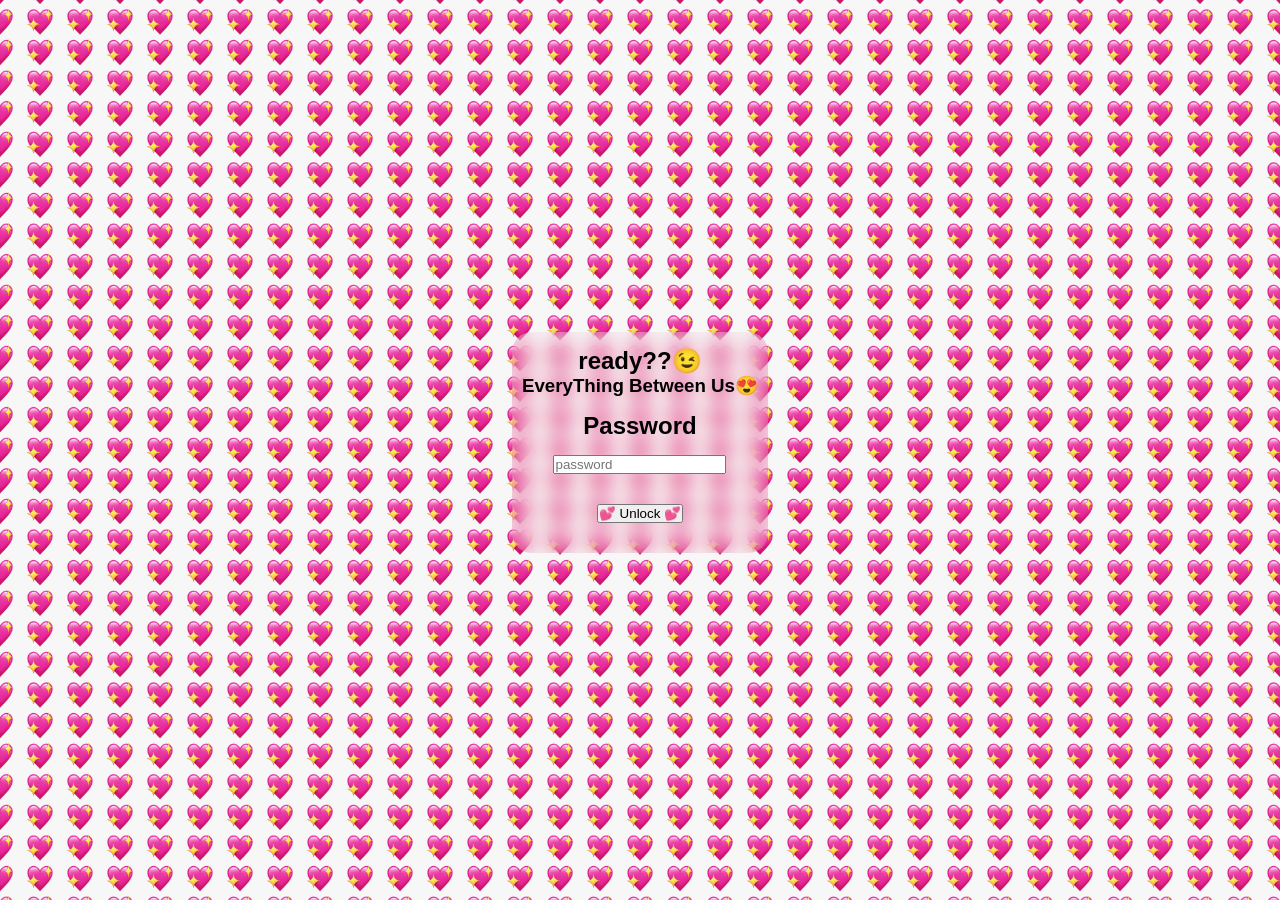
==== index.html @ 05d957c3 "first commit" ====
<!DOCTYPE html>
<html lang="en">
<head>
  <meta charset="UTF-8">
  <meta name="viewport" content="width=device-width, initial-scale=1.0">
  <link rel="stylesheet" href="style.css">
  <title>Document</title>
</head>
<body>
  <div class="container">
    <section class="main" id="main">
      <div class="bg">
        <div class="info">
          <h1 class="info_title"> ready??😉 <!-- 😉😍💕--></h1>
          <h3 class="info_desc"> EveryThing Between Us😍 </h3>
        </div>
        <div class="inp">
          <div>
            <h1 class="inp_title">Password</h1>
          </div>
          <div>
            <input type="password" id="pass" placeholder="password">
          </div>
        </div>
        <div class="btn">
          <button>💕 Unlock 💕</button>
        </div>
      </div>
    </section>
  </div>
  <script src="script.js"></script>
</body>
</html>
---- style.css ----
*{
  margin: 0;
  padding: 0;
  font-family: 'Segoe UI', Tahoma, Geneva, Verdana, sans-serif;
  box-sizing: border-box;
}

body{
  background-image: url(public/one2.jpg);
  background-size: 40px;
  background-position: center;
  background-repeat: repeat;
  height: 100vh;
  width: 100%;
}

.main{
  height: 100vh;
  display: flex;
  justify-content: center;
  align-items: center;

}

.main div{
  display: flex;
  flex-direction: column;
  align-items: center;
  margin-bottom: 15px;
}

.main .bg{
  backdrop-filter: blur(10px);
  border-radius: 20px;
  padding: 15px 10px;
}
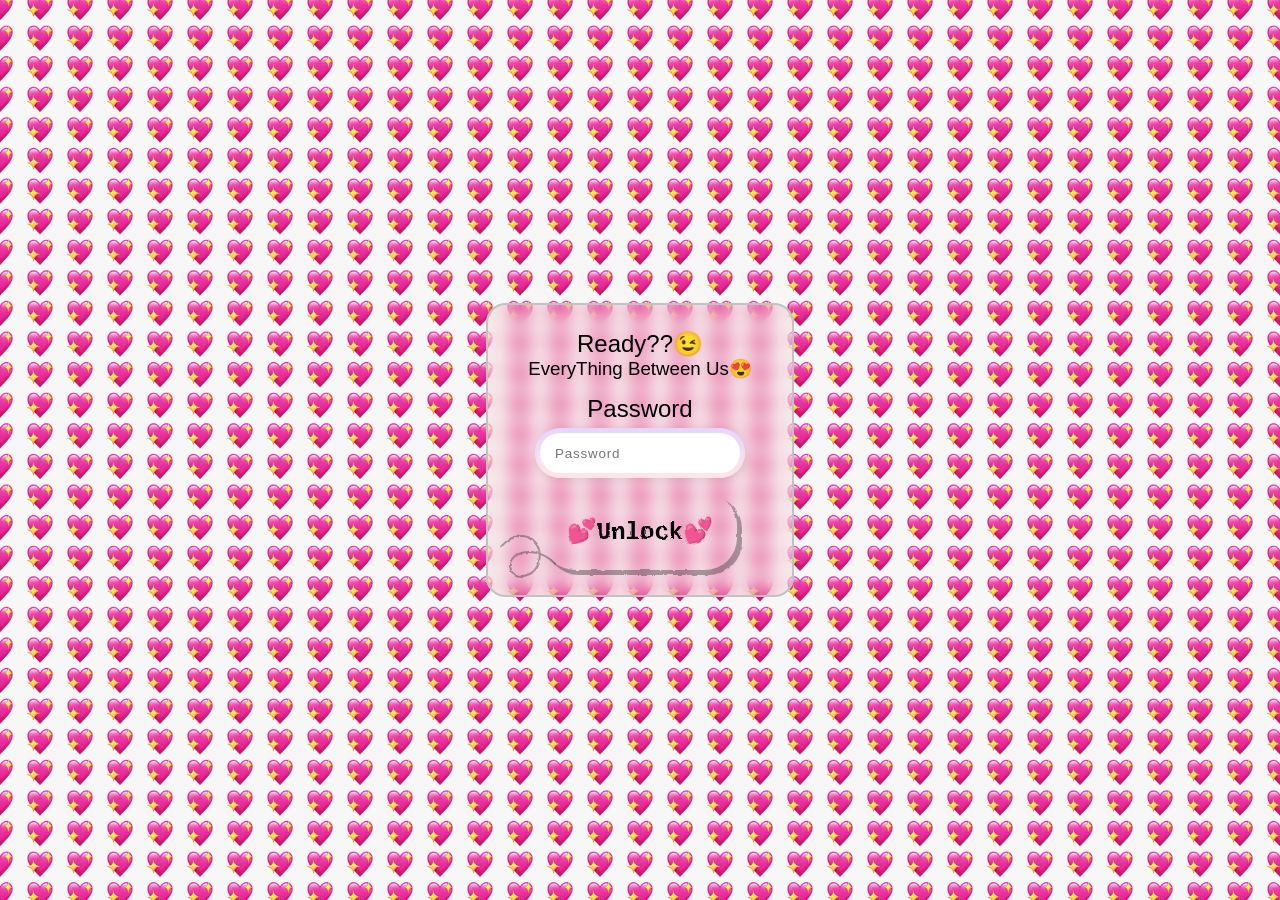
==== commit b846a415: "change in css" ====
--- a/index.html
+++ b/index.html
@@ -1,33 +1,72 @@
 <!DOCTYPE html>
 <html lang="en">
+
 <head>
   <meta charset="UTF-8">
   <meta name="viewport" content="width=device-width, initial-scale=1.0">
   <link rel="stylesheet" href="style.css">
   <title>Document</title>
 </head>
+
 <body>
   <div class="container">
     <section class="main" id="main">
       <div class="bg">
         <div class="info">
-          <h1 class="info_title"> ready??😉 <!-- 😉😍💕--></h1>
+          <h1 class="info_title"> Ready??😉
+            <!-- 😉😍💕-->
+          </h1>
           <h3 class="info_desc"> EveryThing Between Us😍 </h3>
         </div>
         <div class="inp">
-          <div>
+          <div class="inp_title_div">
             <h1 class="inp_title">Password</h1>
           </div>
-          <div>
-            <input type="password" id="pass" placeholder="password">
+          <div class="InputContainer">
+            <input placeholder="Password" id="input" class="input" name="text" type="text">
+
           </div>
         </div>
         <div class="btn">
-          <button>💕 Unlock 💕</button>
+          <button class="button">
+            <svg class="button-cosm" xmlns:xlink="http://www.w3.org/1999/xlink" fill="#000000" width="128" height="128" viewBox="0 0 256 256" id="Flat" xmlns="http://www.w3.org/2000/svg">
+              <path d="M243.07324,157.43945c-1.2334-1.47949-23.18847-27.34619-60.46972-41.05859-1.67579-17.97412-8.25293-34.36328-18.93653-46.87158C149.41309,52.8208,128.78027,44,104,44,54.51074,44,22.10059,88.57715,20.74512,90.4751a3.99987,3.99987,0,0,0,6.50781,4.65234C27.5625,94.6958,58.68359,52,104,52c22.36816,0,40.89648,7.85107,53.584,22.70508,8.915,10.437,14.65625,23.9541,16.65528,38.894A133.54185,133.54185,0,0,0,136,108c-25.10742,0-46.09473,6.48486-60.69434,18.75391-12.65234,10.63379-19.91015,25.39355-19.91015,40.49463a43.61545,43.61545,0,0,0,12.69336,31.21923C76.98438,207.3208,89.40234,212,104,212c23.98047,0,44.37305-9.4668,58.97461-27.37744,12.74512-15.6333,20.05566-37.145,20.05566-59.01953,0-.1128-.001-.22559-.001-.33838,33.62988,13.48486,53.62207,36.96631,53.89746,37.2959a4.00015,4.00015,0,0,0,6.14648-5.1211ZM104,204c-27.89746,0-40.60449-19.05078-40.60449-36.75146C63.39551,142.56592,86.11621,116,136,116a124.37834,124.37834,0,0,1,38.97266,6.32617q.05712,1.63038.05761,3.27686C175.03027,177.07129,139.29785,204,104,204Z"></path>
+            </svg>
+            <svg class="highlight" viewBox="0 0 144.75738 77.18431" preserveAspectRatio="none">
+              <g transform="translate(-171.52826,-126.11624)">
+                <g fill="none" stroke-width="17" stroke-linecap="round" stroke-miterlimit="10">
+                  <path d="M180.02826,169.45123c0,0 12.65228,-25.55115 24.2441,-25.66863c6.39271,-0.06479 -5.89143,46.12943 4.90937,50.63857c10.22345,4.2681 24.14292,-52.38336 37.86455,-59.80493c3.31715,-1.79413 -5.35094,45.88889 -0.78872,58.34589c5.19371,14.18125 33.36934,-58.38221 36.43049,-56.91633c4.67078,2.23667 -0.06338,44.42744 5.22574,47.53647c6.04041,3.55065 19.87185,-20.77286 19.87185,-20.77286"></path>
+                </g>
+              </g>
+            </svg>
+            💕Unlock💕
+          </button>
+
+          <svg height="0" width="0">
+            <filter id="handDrawnNoise">
+              <feTurbulence result="noise" numOctaves="8" baseFrequency="0.1" type="fractalNoise"></feTurbulence>
+              <feDisplacementMap yChannelSelector="G" xChannelSelector="R" scale="3" in2="noise" in="SourceGraphic"></feDisplacementMap>
+            </filter>
+            <filter id="handDrawnNoise2">
+              <feTurbulence result="noise" numOctaves="8" baseFrequency="0.1" seed="1010" type="fractalNoise"></feTurbulence>
+              <feDisplacementMap yChannelSelector="G" xChannelSelector="R" scale="3" in2="noise" in="SourceGraphic"></feDisplacementMap>
+            </filter>
+
+            <filter id="handDrawnNoiset">
+              <feTurbulence result="noise" numOctaves="8" baseFrequency="0.1" type="fractalNoise"></feTurbulence>
+              <feDisplacementMap yChannelSelector="G" xChannelSelector="R" scale="6" in2="noise" in="SourceGraphic"></feDisplacementMap>
+            </filter>
+            <filter id="handDrawnNoiset2">
+              <feTurbulence result="noise" numOctaves="8" baseFrequency="0.1" seed="1010" type="fractalNoise"></feTurbulence>
+              <feDisplacementMap yChannelSelector="G" xChannelSelector="R" scale="6" in2="noise" in="SourceGraphic"></feDisplacementMap>
+            </filter>
+          </svg>
+
         </div>
       </div>
     </section>
   </div>
   <script src="script.js"></script>
 </body>
+
 </html>
--- a/style.css
+++ b/style.css
@@ -1,36 +1,246 @@
-*{
+* {
   margin: 0;
   padding: 0;
-  font-family: 'Segoe UI', Tahoma, Geneva, Verdana, sans-serif;
+  font-family: "Segoe UI", Tahoma, Geneva, Verdana, sans-serif;
   box-sizing: border-box;
 }
 
-body{
+body {
   background-image: url(public/one2.jpg);
   background-size: 40px;
   background-position: center;
   background-repeat: repeat;
-  height: 100vh;
+  height: 90vh;
   width: 100%;
 }
 
-.main{
+.inp, .info{
+  margin-bottom: 15px;
+}
+
+.inp_title_div{
+  margin-bottom: 5px;
+}
+
+h1, h3{
+  font-weight: 500;
+}
+
+.main {
   height: 100vh;
   display: flex;
   justify-content: center;
   align-items: center;
-
-}
-
-.main div{
+}
+
+.main div {
   display: flex;
   flex-direction: column;
   align-items: center;
-  margin-bottom: 15px;
-}
-
-.main .bg{
+}
+
+.main .bg {
   backdrop-filter: blur(10px);
   border-radius: 20px;
-  padding: 15px 10px;
+  border: solid #c2c2c2 2px;
+  padding: 25px 40px;
+}
+.button {
+  text-align: center;
+  transition: 0.3s ease-in-out;
+  cursor: pointer;
+  background-color: transparent;
+  filter: url(#handDrawnNoise);
+  display: inline-flex;
+  align-items: center;
+  user-select: none;
+  font-family: "Courier New", monospace;
+  font-size: 1.5rem;
+  font-weight: bold;
+  padding: 1em;
+  border-width: 0px;
+  border-radius: 2rem;
+  box-shadow: #33333366 4px 4px 0 1px;
+  animation: idle 1s infinite ease-in-out;
+}
+
+.highlight {
+  position: absolute;
+  top: 0;
+  left: 0;
+  width: 100%;
+  height: 100%;
+  fill: rgba(255, 225, 0, 0.5);
+  stroke: rgba(255, 225, 0, 0.5); /* Yellow highlighter */
+  stroke-width: 10;
+  stroke-linecap: round;
+  pointer-events: none;
+  stroke-dasharray: 1000;
+  stroke-dashoffset: 1000;
+  transition: stroke-dashoffset 0.5s ease-in-out;
+}
+
+@keyframes idle {
+  0% {
+    filter: url(#handDrawnNoise);
+  }
+  50% {
+    rotate: 2.5deg;
+    filter: url(#handDrawnNoise2);
+  }
+  100% {
+    filter: url(#handDrawnNoise);
+  }
+}
+
+.button-cosm {
+  fill: #33333366;
+  transition: 0.3s ease-out;
+  scale: 0.5;
+  position: absolute;
+  translate: calc(-100% + 24px) 1.5rem;
+}
+
+.button:hover {
+  font-weight: bold;
+  border-width: 0px;
+  border-radius: 2rem;
+}
+
+.button:hover {
+  font-weight: bold;
+  border-width: 0px;
+  border-radius: 2rem;
+  rotate: -2.5deg;
+  animation: hover 2.5s infinite ease-in-out;
+}
+
+.button:hover .highlight {
+  stroke-dashoffset: 0;
+}
+
+.button:active .highlight {
+  stroke-dashoffset: 1000;
+  animation: highlight 5s infinite, col 0.5s forwards;
+  stroke: #bc4e2666;
+}
+
+@keyframes col {
+  0% {
+    stroke: rgba(255, 225, 0, 0.5);
+  }
+  100% {
+    stroke: #1c98eb66;
+  }
+}
+
+@keyframes highlight {
+  0% {
+    stroke-dashoffset: 0;
+  }
+  25% {
+    stroke-dashoffset: 1000;
+  }
+  50% {
+    stroke-dashoffset: 1000;
+  }
+  100% {
+    stroke-dashoffset: 0;
+  }
+}
+
+@keyframes hover {
+  0% {
+    rotate: 0deg;
+    filter: url(#handDrawnNoise);
+    translate: 0 0px;
+  }
+  25% {
+    rotate: -1deg;
+    filter: url(#handDrawnNoise2);
+    translate: 0 -2px;
+  }
+  50% {
+    rotate: 0deg;
+    filter: url(#handDrawnNoise);
+    translate: 0 2px;
+  }
+  75% {
+    rotate: -1deg;
+    filter: url(#handDrawnNoise2);
+    translate: 0 -2px;
+  }
+  100% {
+    rotate: 0deg;
+    filter: url(#handDrawnNoise);
+    translate: 0 0px;
+  }
+}
+
+.button:hover .button-cosm {
+  rotate: -15deg;
+  translate: calc(-100% + 22px) 1.9rem;
+}
+
+.button:active .button-cosm {
+  fill: #333333f1;
+  rotate: -135deg;
+  translate: calc(-100% + 55px) 1.6rem;
+  animation: none;
+}
+
+.button:active {
+  font-weight: bold;
+  border-width: 0px;
+  border-radius: 2rem;
+  box-shadow: inset #333333f1 4px 4px 0 1px;
+  rotate: -2.5deg;
+  animation: active 1s infinite ease-in-out;
+}
+
+@keyframes active {
+  0% {
+    filter: url(#handDrawnNoiset);
+    translate: 0 -1px;
+  }
+  25% {
+    rotate: -3deg;
+  }
+  50% {
+    filter: url(#handDrawnNoiset2);
+    translate: 0 1px;
+  }
+  66% {
+    rotate: 1.5deg;
+  }
+  100% {
+    filter: url(#handDrawnNoiset);
+    translate: 0 -1px;
+  }
+}
+.InputContainer {
+  width: 210px;
+  height: 50px;
+  display: flex;
+  align-items: center;
+  justify-content: center;
+  background: linear-gradient(to bottom,rgb(227, 213, 255),rgb(255, 231, 231));
+  border-radius: 30px;
+  overflow: hidden;
+  cursor: pointer;
+  box-shadow: 2px 2px 10px rgba(0, 0, 0, 0.075);
+}
+
+.input {
+  width: 200px;
+  height: 40px;
+  border: none;
+  outline: none;
+  caret-color: rgb(255, 81, 0);
+  background-color: rgb(255, 255, 255);
+  border-radius: 30px;
+  padding-left: 15px;
+  letter-spacing: 0.8px;
+  color: rgb(19, 19, 19);
+  font-size: 13.4px;
 }
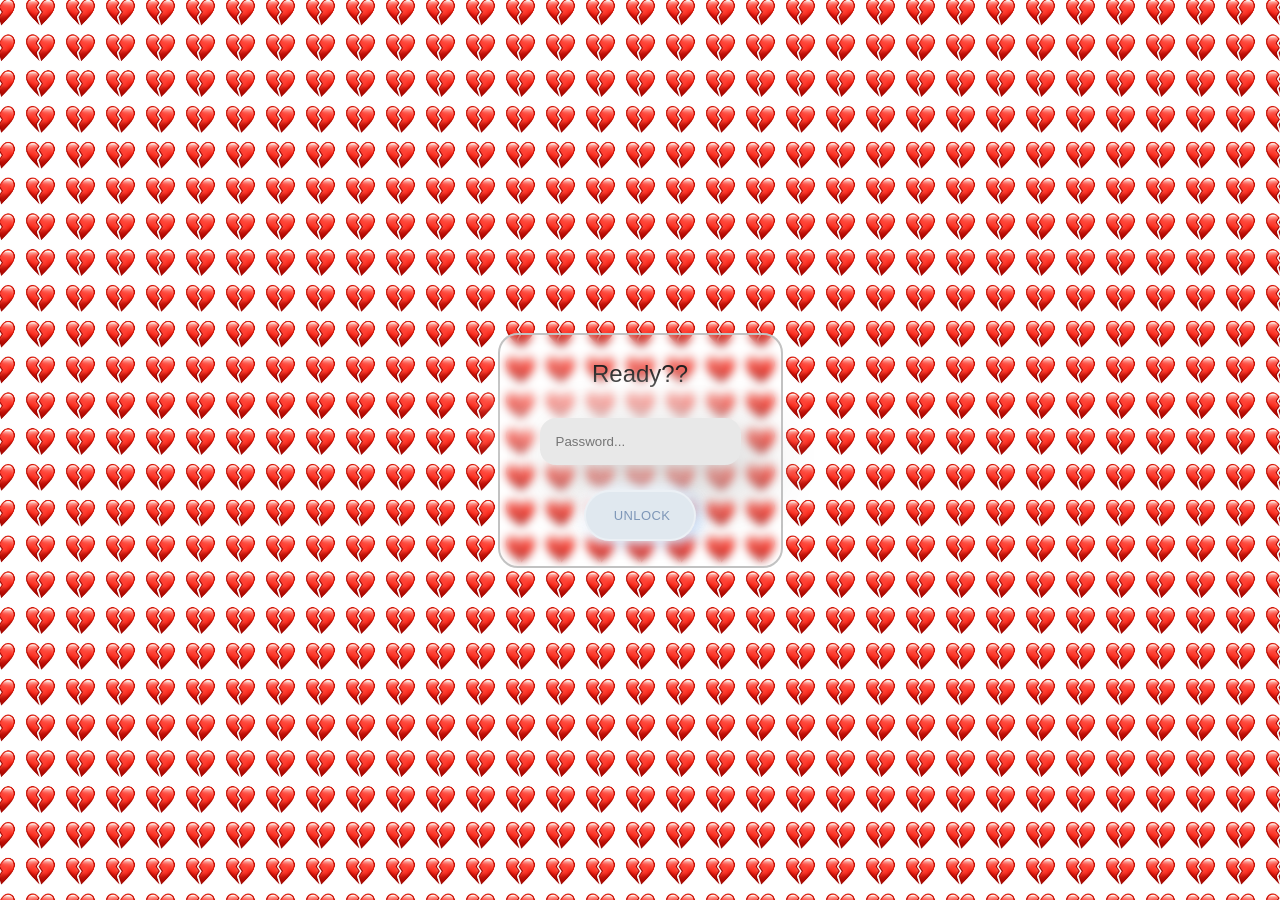
==== commit 25723d56: "Change in Main page nad index" ====
--- a/index.html
+++ b/index.html
@@ -13,56 +13,21 @@
     <section class="main" id="main">
       <div class="bg">
         <div class="info">
-          <h1 class="info_title"> Ready??😉
-            <!-- 😉😍💕-->
+          <h1 class="info_title"> Ready??
           </h1>
-          <h3 class="info_desc"> EveryThing Between Us😍 </h3>
+          <h3 class="info_desc"></h3>
         </div>
         <div class="inp">
           <div class="inp_title_div">
-            <h1 class="inp_title">Password</h1>
+            <h1 class="inp_title"></h1>
           </div>
           <div class="InputContainer">
-            <input placeholder="Password" id="input" class="input" name="text" type="text">
-
+            <input type="text" name="text" id="input" class="input" placeholder="Password...">
           </div>
         </div>
-        <div class="btn">
-          <button class="button">
-            <svg class="button-cosm" xmlns:xlink="http://www.w3.org/1999/xlink" fill="#000000" width="128" height="128" viewBox="0 0 256 256" id="Flat" xmlns="http://www.w3.org/2000/svg">
-              <path d="M243.07324,157.43945c-1.2334-1.47949-23.18847-27.34619-60.46972-41.05859-1.67579-17.97412-8.25293-34.36328-18.93653-46.87158C149.41309,52.8208,128.78027,44,104,44,54.51074,44,22.10059,88.57715,20.74512,90.4751a3.99987,3.99987,0,0,0,6.50781,4.65234C27.5625,94.6958,58.68359,52,104,52c22.36816,0,40.89648,7.85107,53.584,22.70508,8.915,10.437,14.65625,23.9541,16.65528,38.894A133.54185,133.54185,0,0,0,136,108c-25.10742,0-46.09473,6.48486-60.69434,18.75391-12.65234,10.63379-19.91015,25.39355-19.91015,40.49463a43.61545,43.61545,0,0,0,12.69336,31.21923C76.98438,207.3208,89.40234,212,104,212c23.98047,0,44.37305-9.4668,58.97461-27.37744,12.74512-15.6333,20.05566-37.145,20.05566-59.01953,0-.1128-.001-.22559-.001-.33838,33.62988,13.48486,53.62207,36.96631,53.89746,37.2959a4.00015,4.00015,0,0,0,6.14648-5.1211ZM104,204c-27.89746,0-40.60449-19.05078-40.60449-36.75146C63.39551,142.56592,86.11621,116,136,116a124.37834,124.37834,0,0,1,38.97266,6.32617q.05712,1.63038.05761,3.27686C175.03027,177.07129,139.29785,204,104,204Z"></path>
-            </svg>
-            <svg class="highlight" viewBox="0 0 144.75738 77.18431" preserveAspectRatio="none">
-              <g transform="translate(-171.52826,-126.11624)">
-                <g fill="none" stroke-width="17" stroke-linecap="round" stroke-miterlimit="10">
-                  <path d="M180.02826,169.45123c0,0 12.65228,-25.55115 24.2441,-25.66863c6.39271,-0.06479 -5.89143,46.12943 4.90937,50.63857c10.22345,4.2681 24.14292,-52.38336 37.86455,-59.80493c3.31715,-1.79413 -5.35094,45.88889 -0.78872,58.34589c5.19371,14.18125 33.36934,-58.38221 36.43049,-56.91633c4.67078,2.23667 -0.06338,44.42744 5.22574,47.53647c6.04041,3.55065 19.87185,-20.77286 19.87185,-20.77286"></path>
-                </g>
-              </g>
-            </svg>
-            💕Unlock💕
-          </button>
-
-          <svg height="0" width="0">
-            <filter id="handDrawnNoise">
-              <feTurbulence result="noise" numOctaves="8" baseFrequency="0.1" type="fractalNoise"></feTurbulence>
-              <feDisplacementMap yChannelSelector="G" xChannelSelector="R" scale="3" in2="noise" in="SourceGraphic"></feDisplacementMap>
-            </filter>
-            <filter id="handDrawnNoise2">
-              <feTurbulence result="noise" numOctaves="8" baseFrequency="0.1" seed="1010" type="fractalNoise"></feTurbulence>
-              <feDisplacementMap yChannelSelector="G" xChannelSelector="R" scale="3" in2="noise" in="SourceGraphic"></feDisplacementMap>
-            </filter>
-
-            <filter id="handDrawnNoiset">
-              <feTurbulence result="noise" numOctaves="8" baseFrequency="0.1" type="fractalNoise"></feTurbulence>
-              <feDisplacementMap yChannelSelector="G" xChannelSelector="R" scale="6" in2="noise" in="SourceGraphic"></feDisplacementMap>
-            </filter>
-            <filter id="handDrawnNoiset2">
-              <feTurbulence result="noise" numOctaves="8" baseFrequency="0.1" seed="1010" type="fractalNoise"></feTurbulence>
-              <feDisplacementMap yChannelSelector="G" xChannelSelector="R" scale="6" in2="noise" in="SourceGraphic"></feDisplacementMap>
-            </filter>
-          </svg>
-
-        </div>
+        <button id="button_sub">
+          UnLock
+        </button>
       </div>
     </section>
   </div>
--- a/style.css
+++ b/style.css
@@ -6,7 +6,7 @@
 }
 
 body {
-  background-image: url(public/one2.jpg);
+  background-image: url(public/Broken\ 1.png);
   background-size: 40px;
   background-position: center;
   background-repeat: repeat;
@@ -14,15 +14,17 @@
   width: 100%;
 }
 
-.inp, .info{
-  margin-bottom: 15px;
+.inp,
+.info {
+  margin-bottom: 25px;
 }
 
-.inp_title_div{
+.inp_title_div {
   margin-bottom: 5px;
 }
 
-h1, h3{
+h1,
+h3 {
   font-weight: 500;
 }
 
@@ -40,207 +42,55 @@
 }
 
 .main .bg {
-  backdrop-filter: blur(10px);
+  backdrop-filter: blur(5px);
   border-radius: 20px;
   border: solid #c2c2c2 2px;
   padding: 25px 40px;
 }
-.button {
-  text-align: center;
-  transition: 0.3s ease-in-out;
-  cursor: pointer;
-  background-color: transparent;
-  filter: url(#handDrawnNoise);
-  display: inline-flex;
-  align-items: center;
-  user-select: none;
-  font-family: "Courier New", monospace;
-  font-size: 1.5rem;
-  font-weight: bold;
-  padding: 1em;
-  border-width: 0px;
-  border-radius: 2rem;
-  box-shadow: #33333366 4px 4px 0 1px;
-  animation: idle 1s infinite ease-in-out;
-}
-
-.highlight {
-  position: absolute;
-  top: 0;
-  left: 0;
-  width: 100%;
-  height: 100%;
-  fill: rgba(255, 225, 0, 0.5);
-  stroke: rgba(255, 225, 0, 0.5); /* Yellow highlighter */
-  stroke-width: 10;
-  stroke-linecap: round;
-  pointer-events: none;
-  stroke-dasharray: 1000;
-  stroke-dashoffset: 1000;
-  transition: stroke-dashoffset 0.5s ease-in-out;
-}
-
-@keyframes idle {
-  0% {
-    filter: url(#handDrawnNoise);
-  }
-  50% {
-    rotate: 2.5deg;
-    filter: url(#handDrawnNoise2);
-  }
-  100% {
-    filter: url(#handDrawnNoise);
-  }
-}
-
-.button-cosm {
-  fill: #33333366;
-  transition: 0.3s ease-out;
-  scale: 0.5;
-  position: absolute;
-  translate: calc(-100% + 24px) 1.5rem;
-}
-
-.button:hover {
-  font-weight: bold;
-  border-width: 0px;
-  border-radius: 2rem;
-}
-
-.button:hover {
-  font-weight: bold;
-  border-width: 0px;
-  border-radius: 2rem;
-  rotate: -2.5deg;
-  animation: hover 2.5s infinite ease-in-out;
-}
-
-.button:hover .highlight {
-  stroke-dashoffset: 0;
-}
-
-.button:active .highlight {
-  stroke-dashoffset: 1000;
-  animation: highlight 5s infinite, col 0.5s forwards;
-  stroke: #bc4e2666;
-}
-
-@keyframes col {
-  0% {
-    stroke: rgba(255, 225, 0, 0.5);
-  }
-  100% {
-    stroke: #1c98eb66;
-  }
-}
-
-@keyframes highlight {
-  0% {
-    stroke-dashoffset: 0;
-  }
-  25% {
-    stroke-dashoffset: 1000;
-  }
-  50% {
-    stroke-dashoffset: 1000;
-  }
-  100% {
-    stroke-dashoffset: 0;
-  }
-}
-
-@keyframes hover {
-  0% {
-    rotate: 0deg;
-    filter: url(#handDrawnNoise);
-    translate: 0 0px;
-  }
-  25% {
-    rotate: -1deg;
-    filter: url(#handDrawnNoise2);
-    translate: 0 -2px;
-  }
-  50% {
-    rotate: 0deg;
-    filter: url(#handDrawnNoise);
-    translate: 0 2px;
-  }
-  75% {
-    rotate: -1deg;
-    filter: url(#handDrawnNoise2);
-    translate: 0 -2px;
-  }
-  100% {
-    rotate: 0deg;
-    filter: url(#handDrawnNoise);
-    translate: 0 0px;
-  }
-}
-
-.button:hover .button-cosm {
-  rotate: -15deg;
-  translate: calc(-100% + 22px) 1.9rem;
-}
-
-.button:active .button-cosm {
-  fill: #333333f1;
-  rotate: -135deg;
-  translate: calc(-100% + 55px) 1.6rem;
-  animation: none;
-}
-
-.button:active {
-  font-weight: bold;
-  border-width: 0px;
-  border-radius: 2rem;
-  box-shadow: inset #333333f1 4px 4px 0 1px;
-  rotate: -2.5deg;
-  animation: active 1s infinite ease-in-out;
-}
-
-@keyframes active {
-  0% {
-    filter: url(#handDrawnNoiset);
-    translate: 0 -1px;
-  }
-  25% {
-    rotate: -3deg;
-  }
-  50% {
-    filter: url(#handDrawnNoiset2);
-    translate: 0 1px;
-  }
-  66% {
-    rotate: 1.5deg;
-  }
-  100% {
-    filter: url(#handDrawnNoiset);
-    translate: 0 -1px;
-  }
-}
-.InputContainer {
-  width: 210px;
-  height: 50px;
+button {
   display: flex;
   align-items: center;
   justify-content: center;
-  background: linear-gradient(to bottom,rgb(227, 213, 255),rgb(255, 231, 231));
-  border-radius: 30px;
-  overflow: hidden;
-  cursor: pointer;
-  box-shadow: 2px 2px 10px rgba(0, 0, 0, 0.075);
+  gap: 10px;
+  font-family: inherit;
+  font-size: 13px;
+  font-weight: 500;
+  text-transform: uppercase;
+  letter-spacing: 0.4px;
+  color: #7e97b8;
+  background-color: #e0e8ef;
+  border-style: solid;
+  border-width: 2px 2px 2px 2px;
+  border-color: rgba(255, 255, 255, 0.333);
+  border-radius: 40px 40px 40px 40px;
+  padding: 16px 24px 16px 28px;
+  transform: translate(0px, 0px) rotate(0deg);
+  transition: 0.2s;
+  box-shadow: -4px -2px 16px 0px #ffffff, 4px 2px 16px 0px rgb(95 157 231 / 48%);
+}
+
+button:hover {
+  color: #516d91;
+  background-color: #e5edf5;
+  box-shadow: -2px -1px 8px 0px #ffffff, 2px 1px 8px 0px rgb(95 157 231 / 48%);
+}
+
+button:active {
+  box-shadow: none;
 }
 
 .input {
-  width: 200px;
-  height: 40px;
   border: none;
-  outline: none;
-  caret-color: rgb(255, 81, 0);
-  background-color: rgb(255, 255, 255);
-  border-radius: 30px;
-  padding-left: 15px;
-  letter-spacing: 0.8px;
-  color: rgb(19, 19, 19);
-  font-size: 13.4px;
-}+  padding: 1rem;
+  border-radius: 1rem;
+  background: #e8e8e8;
+  box-shadow: 20px 20px 60px #c5c5c5, -20px -20px 60px #ffffff;
+  transition: 0.3s;
+}
+
+.input:focus {
+  outline-color: #e8e8e8;
+  background: #e8e8e8;
+  box-shadow: inset 20px 20px 60px #c5c5c5, inset -20px -20px 60px #ffffff;
+  transition: 0.3s;
+}
